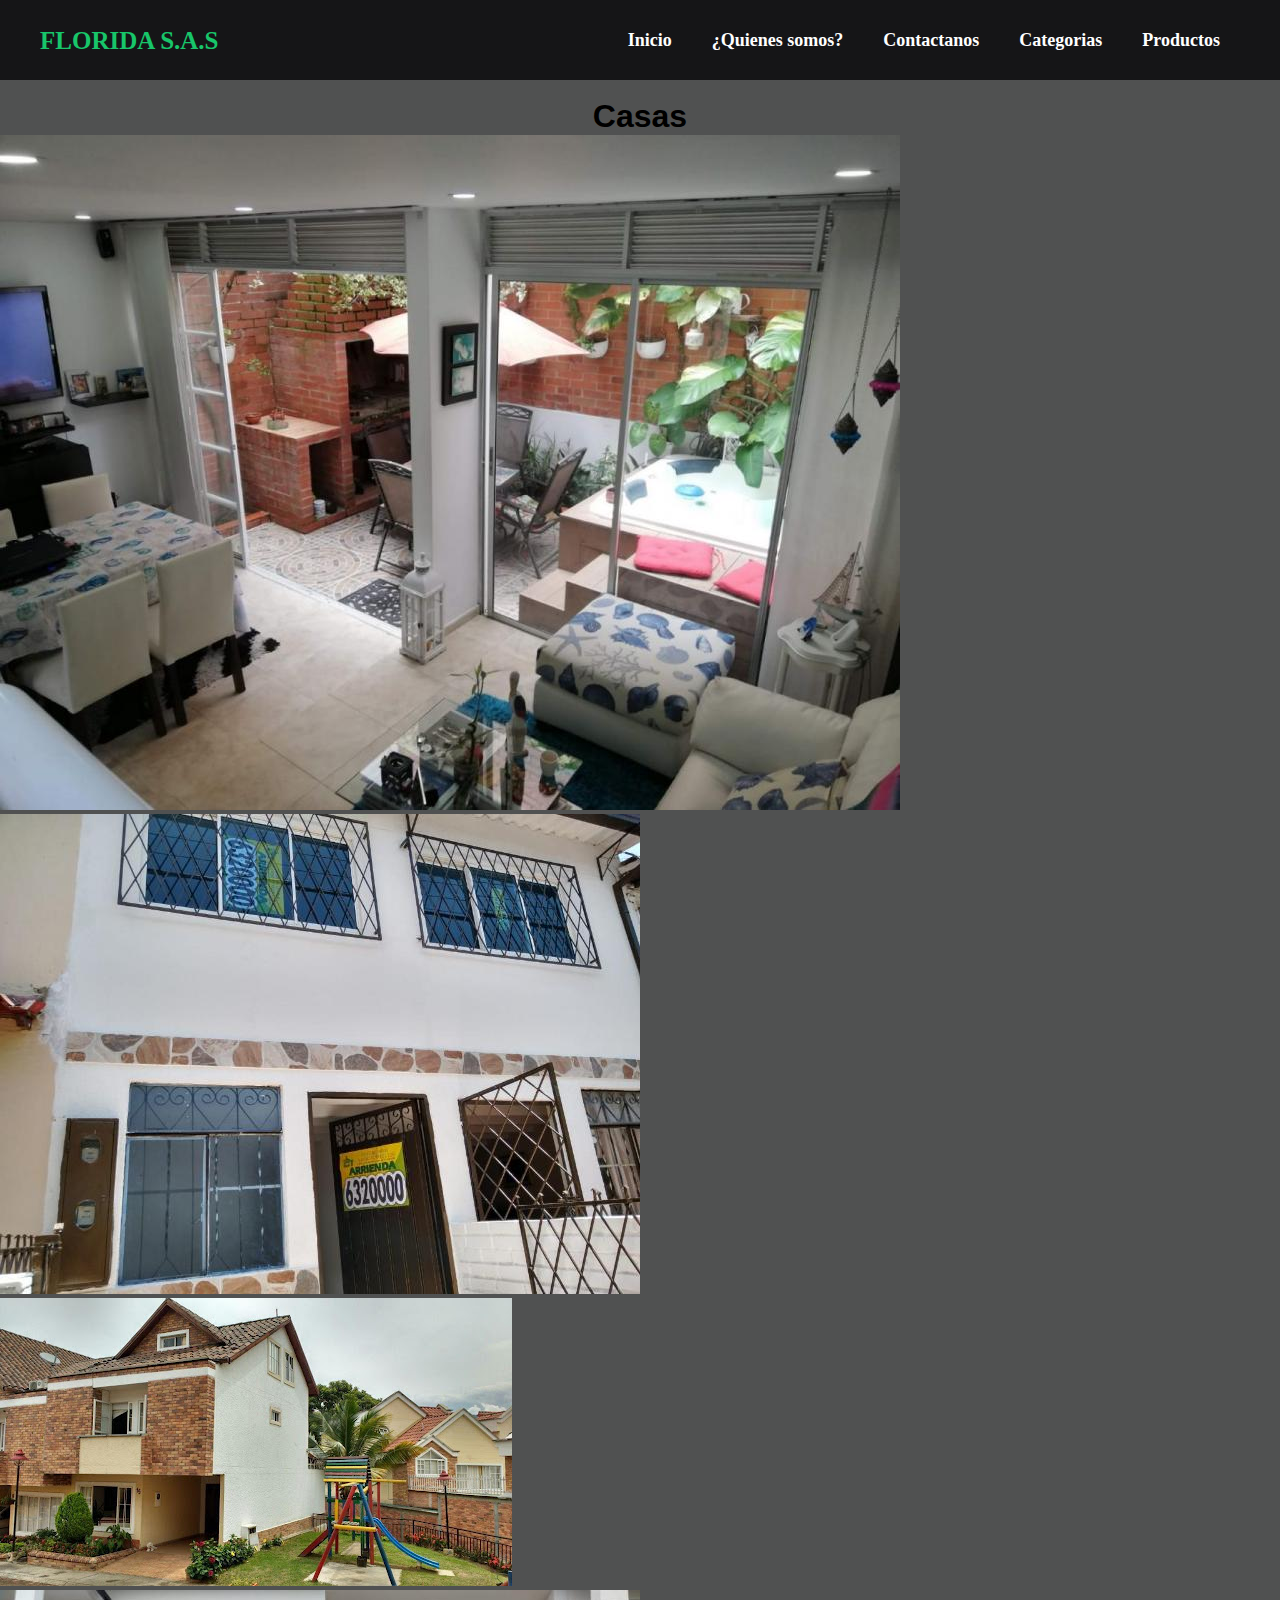
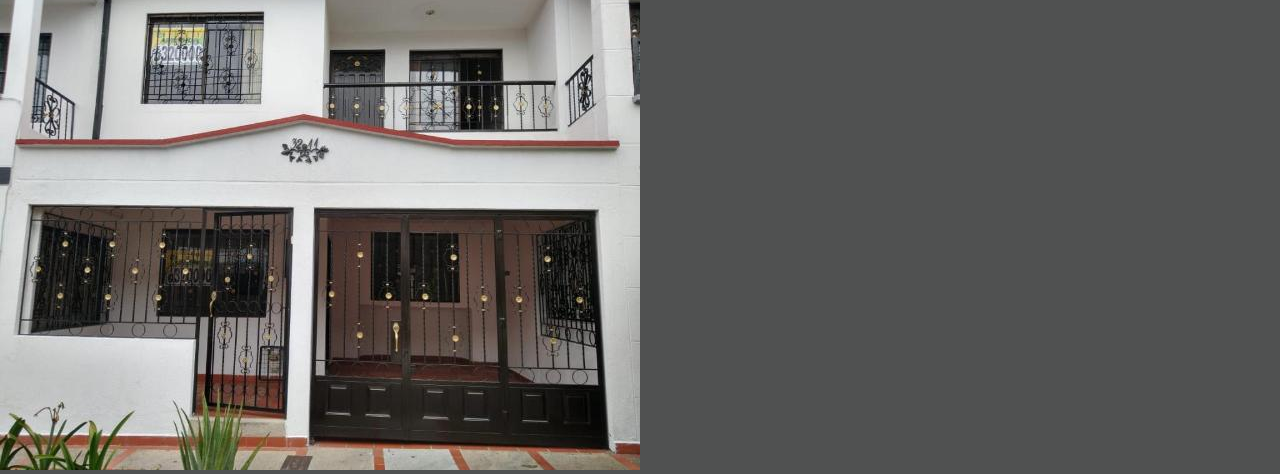
==== index.html @ cb5d171b "feat: :tada: Inicio de proyecto Arriendos" ====
<!DOCTYPE html>
<html lang="en">
<head>
    <meta charset="UTF-8">
    <meta name="viewport" content="width=device-width, initial-scale=1.0">
    <link rel="shortcut icon" href="images/logo.jpg" type="image/x-icon">
    <link rel="stylesheet" href="css/style.css">
    <title>Arriendos Floridablanca</title>
</head>
<body>
    <header>
        <div class="content">
            <div class="menu container">
                <a href="#" class="logo">Florida S.A.S</a>
                <input type="checkbox" id="menu" />
                <label for="menu">
                    <img src="images/rayas.png" class="menu-icono">
                </label>
                <nav class="navbar">
                    <ul>
                        <li><a href="#">Inicio</a></li>
                        <li><a href="#">¿Quienes somos?</a></li>
                        <li><a href="#">Contactanos</a></li>
                        <li><a href="#">Categorias</a></li>
                        <li><a href="#">Productos</a></li>
                    </ul>
                </nav>
            </div>
        </div>
    </header>
    <br>
    <main>
        <div class="titulo">
            <h1>Casas</h1>
        </div>
        <div class="containerImg">
            <img src="images/img1.jpg">
            <img src="images/img2.jpg">
            <img src="images/img3.jpg">
            <img src="images/img4.jpg">
        </div>
    </main>
</body>
</html>
---- css/style.css ----
body{
    background-color: rgba(50, 51, 51, 0.856);
}
.titulo{
    font-family: 'Franklin Gothic Medium', 'Arial Narrow', Arial, sans-serif;
}
*{
    margin: 0;
    padding: 0;
    box-sizing: border-box;
    text-decoration: none;
    list-style: none;
}
.container{
    max-width: 1200px;
    margin: 0 auto;
}
.content{
    background-color: #151517;
    min-height: 80px;
}
.menu{
    position: absolute;
    top: 10px;
    left: 0;
    right: 0;
    display: flex;
    align-items: center;
    justify-content: space-between;
}
.logo{
    font-size: 25px;
    color: #18C66A;
    text-transform: uppercase;
    font-weight: bold;
}
.menu .navbar ul li{
    position: relative;
    float: left;
}
.menu .navbar ul li a{
    font-size: 18px;
    padding: 20px;
    color: white;
    display: block;
    font-weight: bold;
}
.menu .navbar ul li a:hover{
    color: #18C66A;
}
#menu{
    display: none;
}
.menu-icono{
    width: 25px;
}
.menu label{
    cursor: pointer;
    display: none;
}

@media(max-width:991px){
    .content{
        min-height: 70px;
    }
    .menu{
        top: 0;
        padding: 20px;
    }
    .menu label{
        display: initial;
    }
    .menu .navbar{
        position: absolute;
        top: 100%;
        left: 0;
        right: 0;
        background-color: #151517;
        display: none;
    }
    .menu .navbar ul li{
        width: 100%;
    }
    #menu:checked ~ .navbar{
        display: initial;
    }
}
.titulo{
    text-align: center;
}
.containerImg{
    width: 150px;
    height: 150px;
}
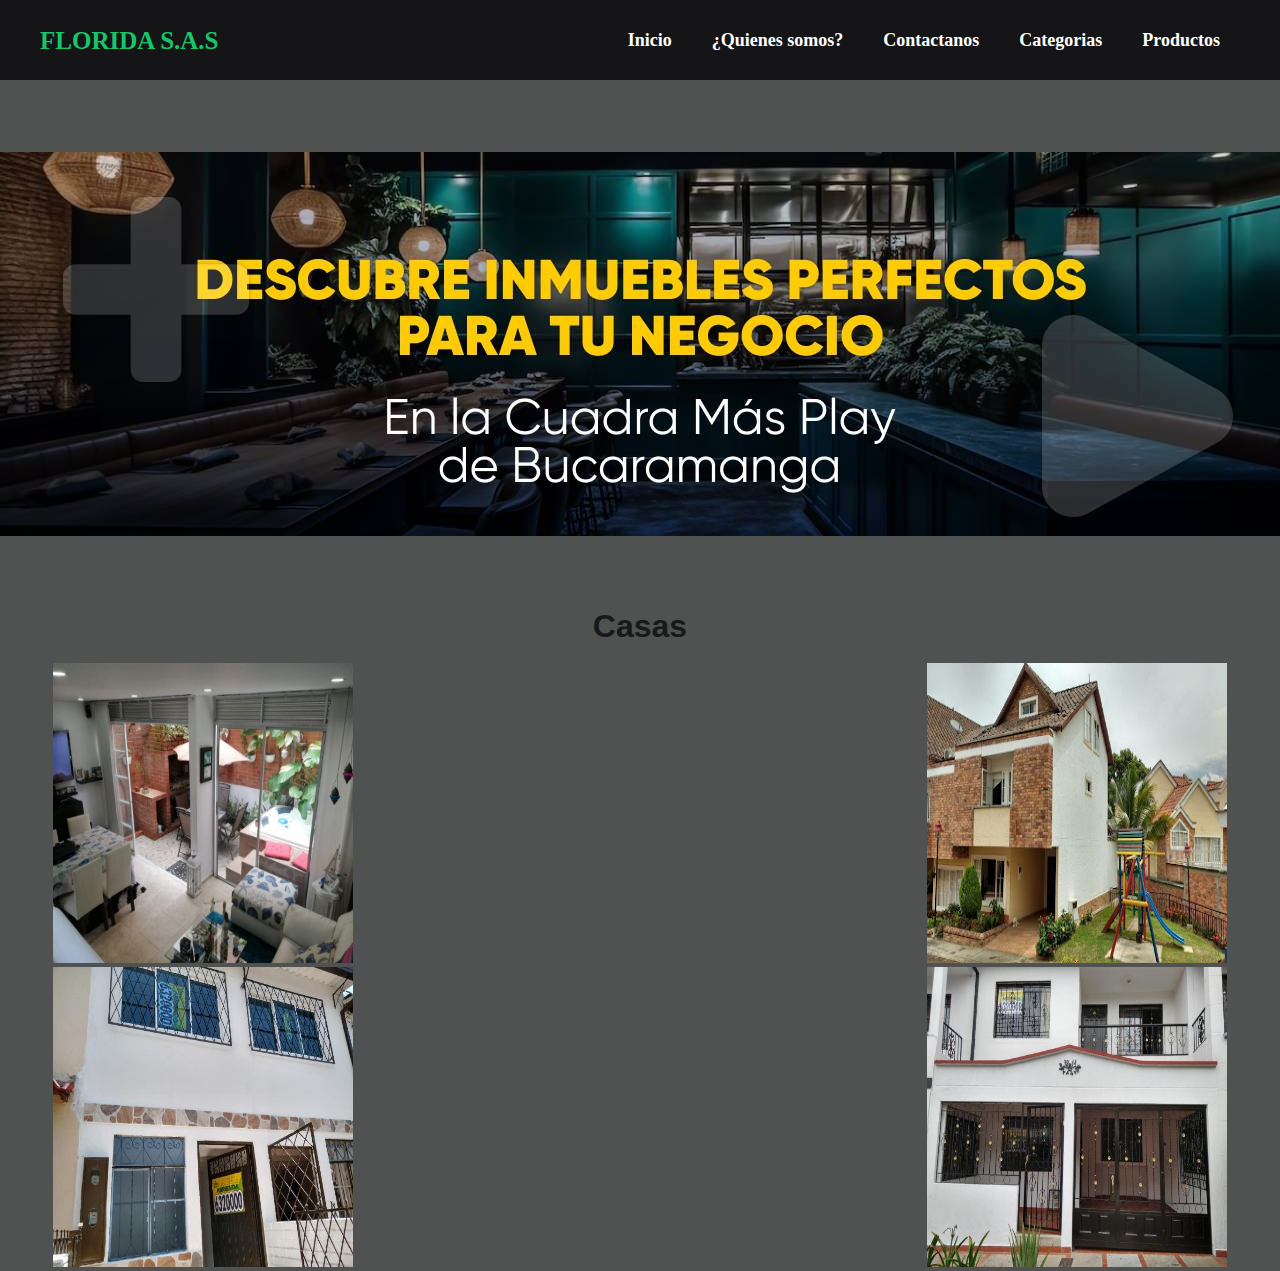
==== commit 49f28b07: "Continuacion Proyecto Personal" ====
--- a/index.html
+++ b/index.html
@@ -20,7 +20,7 @@
                     <ul>
                         <li><a href="#">Inicio</a></li>
                         <li><a href="#">¿Quienes somos?</a></li>
-                        <li><a href="#">Contactanos</a></li>
+                        <li><a href="https://api.whatsapp.com/send?phone=573175666532" target="_blank">Contactanos</a></li>
                         <li><a href="#">Categorias</a></li>
                         <li><a href="#">Productos</a></li>
                     </ul>
@@ -28,16 +28,26 @@
             </div>
         </div>
     </header>
-    <br>
+    <br><br><br><br>
     <main>
+        <div class="banner">
+            <img src="images/banner.jpg">
+        </div>
+        <br><br><br><br>
         <div class="titulo">
             <h1>Casas</h1>
         </div>
+        <br>
         <div class="containerImg">
-            <img src="images/img1.jpg">
-            <img src="images/img2.jpg">
-            <img src="images/img3.jpg">
-            <img src="images/img4.jpg">
+            <div class="organizacion1">
+                <img src="images/img1.jpg" class="img1">
+                <img src="images/img2.jpg" class="img2">
+            </div>
+            <br>
+            <div class="organizacion2">
+                <img src="images/img3.jpg" class="img3">
+                <img src="images/img4.jpg" class="img4">
+            </div>
         </div>
     </main>
 </body>
--- a/css/style.css
+++ b/css/style.css
@@ -2,7 +2,9 @@
     background-color: rgba(50, 51, 51, 0.856);
 }
 .titulo{
+    text-align: center;
     font-family: 'Franklin Gothic Medium', 'Arial Narrow', Arial, sans-serif;
+    color: #181a19;
 }
 *{
     margin: 0;
@@ -84,11 +86,52 @@
     #menu:checked ~ .navbar{
         display: initial;
     }
+}/* Estilos base para las imágenes */
+.img1,
+.img2,
+.img3,
+.img4 {
+    width: 300px;
+    height: 300px;
 }
-.titulo{
+
+/* Estilos para el contenedor de imágenes */
+.containerImg {
     text-align: center;
+    margin: auto;
+    display: grid;
+    grid-template-columns: 1fr 1fr 1fr;
+    gap: 30px;
 }
-.containerImg{
-    width: 150px;
-    height: 150px;
-}+
+/* Estilos para las imágenes al hacer hover */
+.img1:hover,
+.img2:hover,
+.img3:hover,
+.img4:hover {
+    transform: scale(1.05);
+}
+
+/* Media queries para hacerlo responsivo */
+@media screen and (max-width: 768px) {
+    .containerImg {
+        grid-template-columns: 1fr 1fr; /* Cambiamos a dos columnas en pantallas medianas */
+    }
+}
+
+@media screen and (max-width: 480px) {
+    .containerImg {
+        grid-template-columns: 1fr; /* Cambiamos a una sola columna en pantallas pequeñas */
+    }
+}
+.banner {
+    display: grid;
+    place-items: center;
+    max-width: 100%;
+    overflow: hidden;
+}
+
+.banner img {
+    width: 100%; /* Hace que la imagen ocupe todo el ancho disponible */
+    height: auto; /* Permite que la altura se ajuste automáticamente para mantener la proporción */
+}
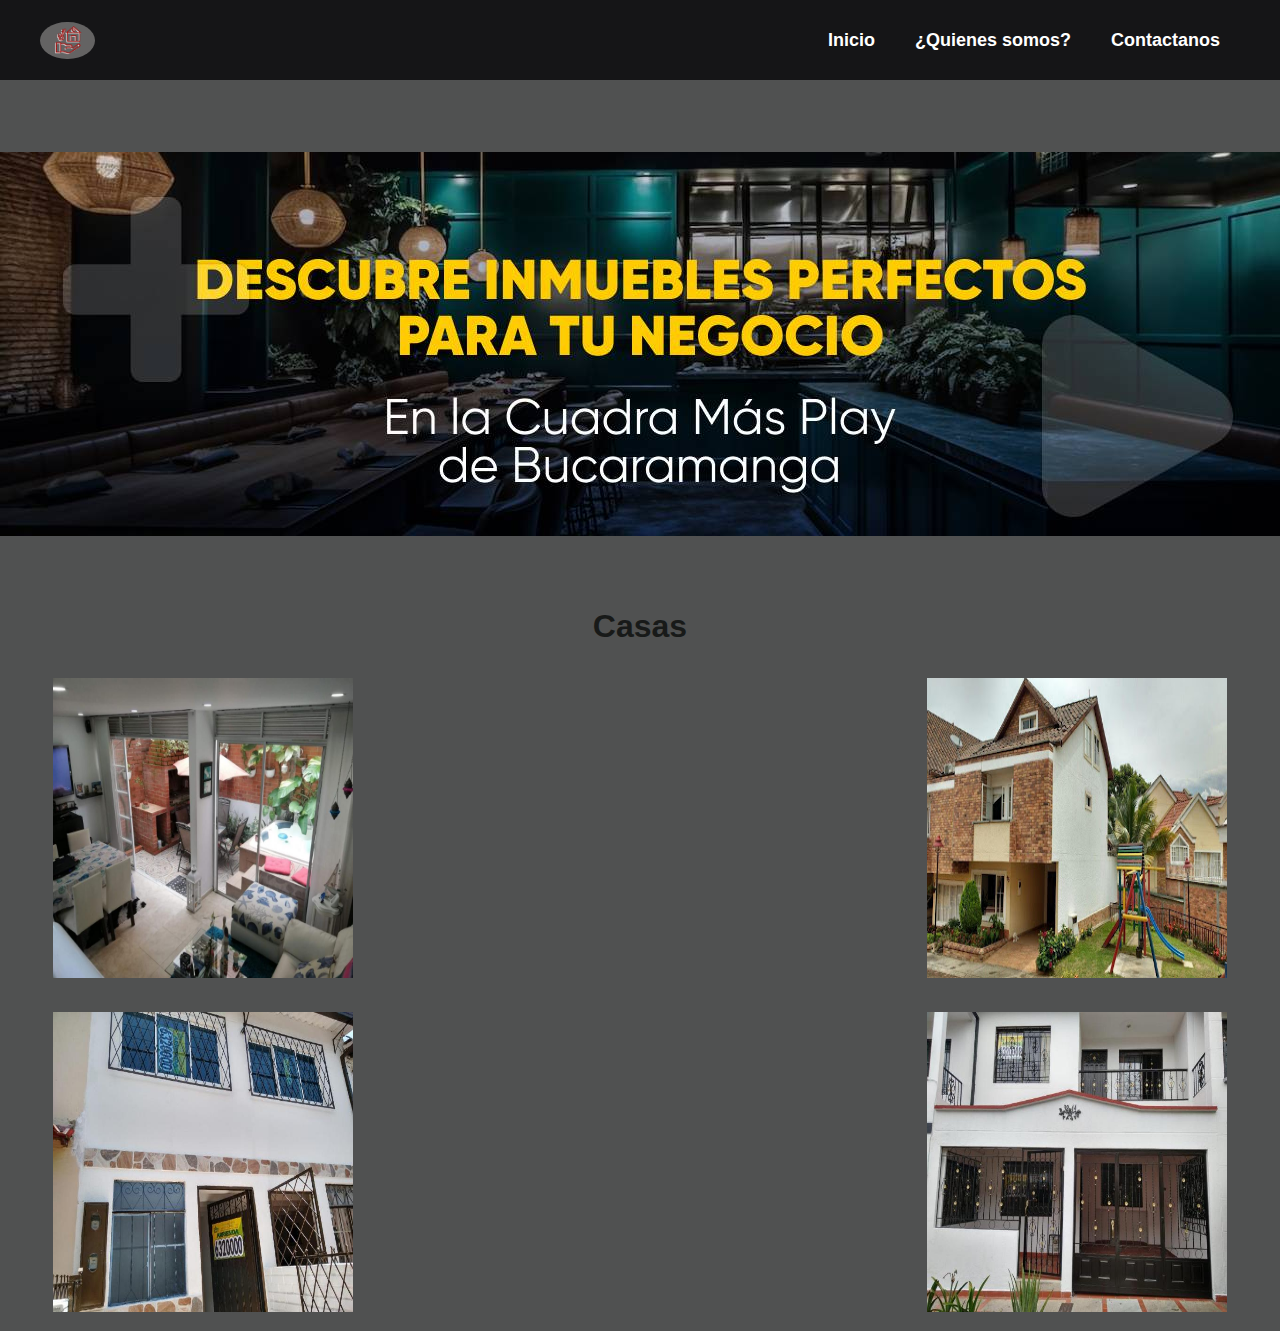
==== commit 18d83e04: "Add files via upload" ====
--- a/index.html
+++ b/index.html
@@ -11,7 +11,7 @@
     <header>
         <div class="content">
             <div class="menu container">
-                <a href="#" class="logo">Florida S.A.S</a>
+                <img src="images/logo.jpg" class="logoHouse">
                 <input type="checkbox" id="menu" />
                 <label for="menu">
                     <img src="images/rayas.png" class="menu-icono">
@@ -19,10 +19,8 @@
                 <nav class="navbar">
                     <ul>
                         <li><a href="#">Inicio</a></li>
-                        <li><a href="#">¿Quienes somos?</a></li>
+                        <li><a href="presentacion.html">¿Quienes somos?</a></li>
                         <li><a href="https://api.whatsapp.com/send?phone=573175666532" target="_blank">Contactanos</a></li>
-                        <li><a href="#">Categorias</a></li>
-                        <li><a href="#">Productos</a></li>
                     </ul>
                 </nav>
             </div>
--- a/css/style.css
+++ b/css/style.css
@@ -1,9 +1,9 @@
 body{
     background-color: rgba(50, 51, 51, 0.856);
+    font-family: 'Franklin Gothic Medium', 'Arial Narrow', Arial, sans-serif;
 }
 .titulo{
     text-align: center;
-    font-family: 'Franklin Gothic Medium', 'Arial Narrow', Arial, sans-serif;
     color: #181a19;
 }
 *{
@@ -32,7 +32,7 @@
 }
 .logo{
     font-size: 25px;
-    color: #18C66A;
+    color: #efb810 ;
     text-transform: uppercase;
     font-weight: bold;
 }
@@ -48,7 +48,7 @@
     font-weight: bold;
 }
 .menu .navbar ul li a:hover{
-    color: #18C66A;
+    color: #efb810 ;
 }
 #menu{
     display: none;
@@ -93,16 +93,20 @@
 .img4 {
     width: 300px;
     height: 300px;
+    margin: 15px;
 }
 
-/* Estilos para el contenedor de imágenes */
 .containerImg {
     text-align: center;
     margin: auto;
     display: grid;
     grid-template-columns: 1fr 1fr 1fr;
     gap: 30px;
+    justify-content: center; /* Centrar horizontalmente */
+    align-items: center; /* Centrar verticalmente */
 }
+
+
 
 /* Estilos para las imágenes al hacer hover */
 .img1:hover,
@@ -112,18 +116,20 @@
     transform: scale(1.05);
 }
 
-/* Media queries para hacerlo responsivo */
 @media screen and (max-width: 768px) {
     .containerImg {
-        grid-template-columns: 1fr 1fr; /* Cambiamos a dos columnas en pantallas medianas */
+        grid-template-columns: 1fr 1fr;
+        gap: 20px; /* Cambia el espacio entre imágenes en pantallas medianas */
     }
 }
 
 @media screen and (max-width: 480px) {
     .containerImg {
-        grid-template-columns: 1fr; /* Cambiamos a una sola columna en pantallas pequeñas */
+        grid-template-columns: 1fr;
+        gap: 10px; /* Cambia el espacio entre imágenes en pantallas pequeñas */
     }
 }
+
 .banner {
     display: grid;
     place-items: center;
@@ -135,3 +141,59 @@
     width: 100%; /* Hace que la imagen ocupe todo el ancho disponible */
     height: auto; /* Permite que la altura se ajuste automáticamente para mantener la proporción */
 }
+.logoHouse{
+	width: 55px;
+	height: auto;
+	background-color: rgba(187, 186, 183, 0.473);
+	border-radius: 80%;
+    transition: transform 0.5s ease; /* Agregamos una transición suave */
+}
+@keyframes voltear {
+    0% {
+        transform: rotateY(0deg);
+    }
+    100% {
+        transform: rotateY(180deg);
+    }
+}
+.logoHouse:hover {
+    animation: voltear 1s ease; /* La imagen girará cuando el mouse esté encima */
+}
+.subtitulo{
+    color: rgb(184, 167, 167);
+}
+.subtitulo1 {
+    color: rgb(184, 167, 167);
+}
+
+h3 {
+    color: black;
+    display: inline; /* Para que los elementos se muestren en línea y no en bloques separados */
+}
+.parrafo{
+    font-size: 20px;
+    color: #000000;
+}
+.texto {
+    margin: 5px;
+}
+@keyframes slideIn {
+    0% {
+        opacity: 0;
+        transform: translateY(50px);
+    }
+    100% {
+        opacity: 1;
+        transform: translateY(0);
+    }
+}
+
+.casa {
+    width: 300px;
+    height: 300px;
+    position: absolute;
+    left: 50%;
+    transform: translateX(-50%);
+    bottom: 20px;
+    animation: slideIn 1s ease forwards; /* Aplica la animación slideIn durante 1 segundo con un efecto ease y retención del estado final */
+}
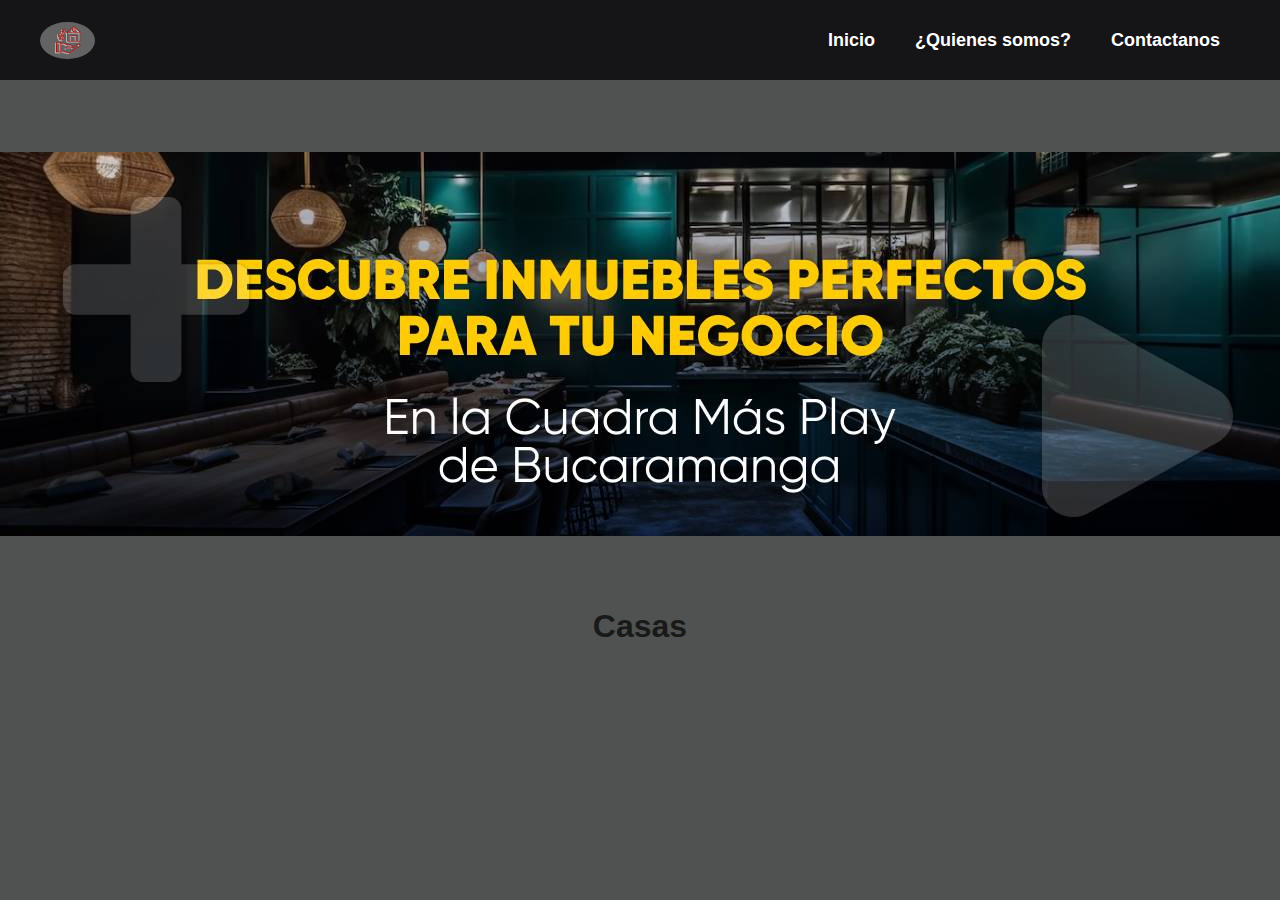
==== commit 85d29ff0: "feat: :lipstick: Haciendo las img dinamicas" ====
--- a/index.html
+++ b/index.html
@@ -5,6 +5,7 @@
     <meta name="viewport" content="width=device-width, initial-scale=1.0">
     <link rel="shortcut icon" href="images/logo.jpg" type="image/x-icon">
     <link rel="stylesheet" href="css/style.css">
+    <script src="js/app.js" defer></script>
     <title>Arriendos Floridablanca</title>
 </head>
 <body>
@@ -36,17 +37,6 @@
             <h1>Casas</h1>
         </div>
         <br>
-        <div class="containerImg">
-            <div class="organizacion1">
-                <img src="images/img1.jpg" class="img1">
-                <img src="images/img2.jpg" class="img2">
-            </div>
-            <br>
-            <div class="organizacion2">
-                <img src="images/img3.jpg" class="img3">
-                <img src="images/img4.jpg" class="img4">
-            </div>
-        </div>
     </main>
 </body>
 </html>--- a/css/style.css
+++ b/css/style.css
@@ -5,6 +5,11 @@
 .titulo{
     text-align: center;
     color: #181a19;
+}
+.titulo1{
+    text-align: center;
+    color: #181a19;
+    font-size: 30px;
 }
 *{
     margin: 0;
@@ -159,41 +164,44 @@
 .logoHouse:hover {
     animation: voltear 1s ease; /* La imagen girará cuando el mouse esté encima */
 }
-.subtitulo{
+.subtitulo {
     color: rgb(184, 167, 167);
 }
+
 .subtitulo1 {
     color: rgb(184, 167, 167);
 }
 
 h3 {
     color: black;
-    display: inline; /* Para que los elementos se muestren en línea y no en bloques separados */
-}
-.parrafo{
-    font-size: 20px;
+    display: inline; 
+}
+
+.parrafo {
+    font-size: 16px; /* Tamaño de fuente reducido para dispositivos móviles */
     color: #000000;
 }
+
 .texto {
-    margin: 5px;
-}
-@keyframes slideIn {
-    0% {
-        opacity: 0;
-        transform: translateY(50px);
-    }
-    100% {
-        opacity: 1;
-        transform: translateY(0);
-    }
-}
-
+    margin: 15px;
+}
 .casa {
-    width: 300px;
-    height: 300px;
-    position: absolute;
-    left: 50%;
-    transform: translateX(-50%);
-    bottom: 20px;
-    animation: slideIn 1s ease forwards; /* Aplica la animación slideIn durante 1 segundo con un efecto ease y retención del estado final */
-}
+    max-width: 100%; /* Asegura que la imagen no se desborde del contenedor */
+    height: auto; /* Permite que la altura se ajuste automáticamente para mantener la proporción de la imagen */
+    display: block; /* Elimina el espacio adicional debajo de la imagen */
+    margin: 0 auto; /* Centra la imagen horizontalmente */
+}
+.informacion{
+    font-size: 25px;
+}
+/* Media query para dispositivos móviles */
+@media (max-width: 768px) {
+    .parrafo {
+        font-size: 14px; /* Reducción adicional del tamaño de fuente para dispositivos más pequeños */
+    }
+
+    .casa {
+        width: 100%; /* Ajusta el ancho de la imagen al ancho del dispositivo */
+        max-width: none; /* Anula la restricción de ancho máximo */
+    }
+}
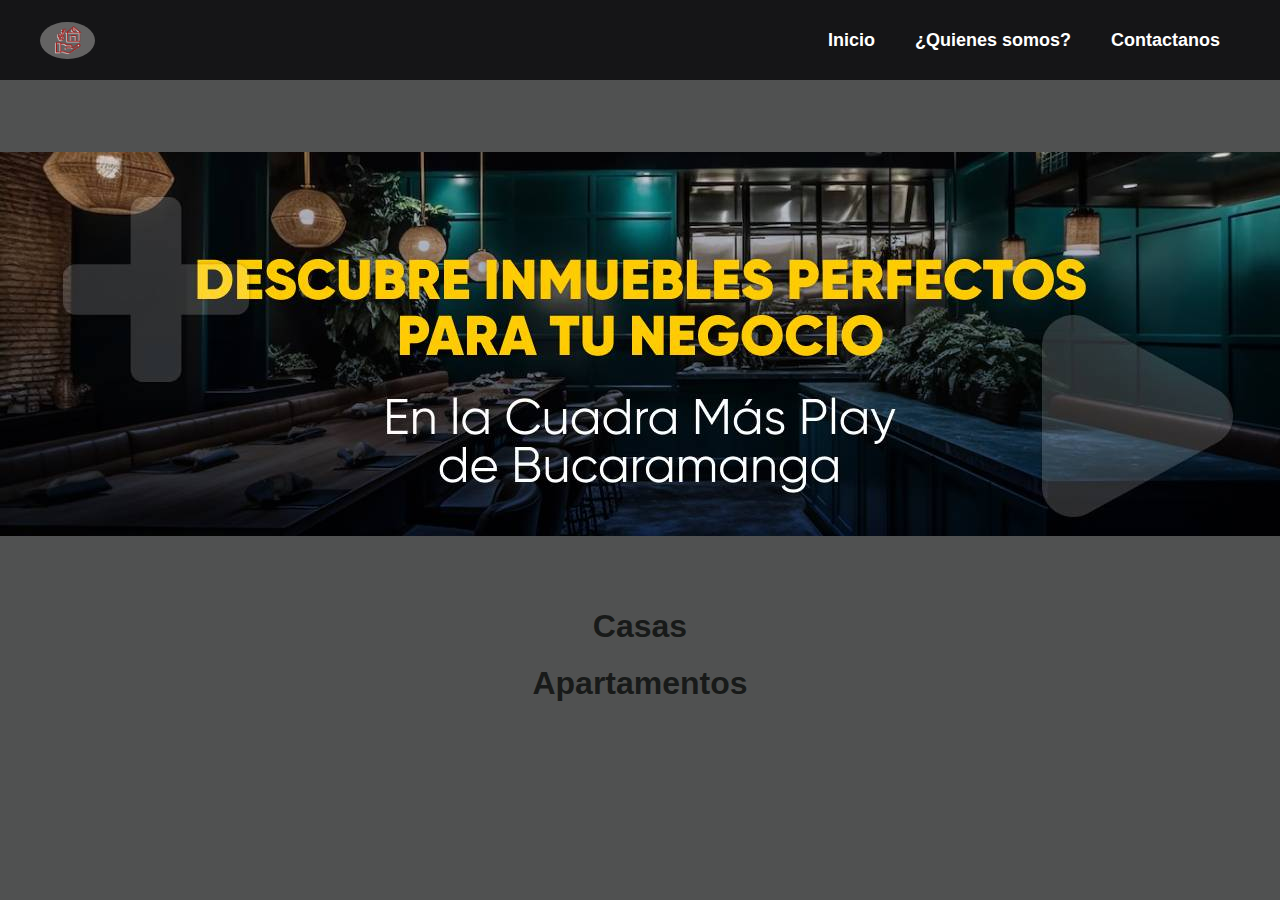
==== commit b2c76831: "feat: :rocket: Finalizacion de la pagina Web" ====
--- a/index.html
+++ b/index.html
@@ -36,6 +36,12 @@
         <div class="titulo">
             <h1>Casas</h1>
         </div>
+        <div id="casas" class="contenedor-propiedades"></div>
+    
+        <div class="titulo">
+            <h1>Apartamentos</h1>
+        </div>
+        <div id="apartamentos" class="contenedor-propiedades"></div>
         <br>
     </main>
 </body>
--- a/css/style.css
+++ b/css/style.css
@@ -91,48 +91,6 @@
     #menu:checked ~ .navbar{
         display: initial;
     }
-}/* Estilos base para las imágenes */
-.img1,
-.img2,
-.img3,
-.img4 {
-    width: 300px;
-    height: 300px;
-    margin: 15px;
-}
-
-.containerImg {
-    text-align: center;
-    margin: auto;
-    display: grid;
-    grid-template-columns: 1fr 1fr 1fr;
-    gap: 30px;
-    justify-content: center; /* Centrar horizontalmente */
-    align-items: center; /* Centrar verticalmente */
-}
-
-
-
-/* Estilos para las imágenes al hacer hover */
-.img1:hover,
-.img2:hover,
-.img3:hover,
-.img4:hover {
-    transform: scale(1.05);
-}
-
-@media screen and (max-width: 768px) {
-    .containerImg {
-        grid-template-columns: 1fr 1fr;
-        gap: 20px; /* Cambia el espacio entre imágenes en pantallas medianas */
-    }
-}
-
-@media screen and (max-width: 480px) {
-    .containerImg {
-        grid-template-columns: 1fr;
-        gap: 10px; /* Cambia el espacio entre imágenes en pantallas pequeñas */
-    }
 }
 
 .banner {
@@ -205,3 +163,108 @@
         max-width: none; /* Anula la restricción de ancho máximo */
     }
 }
+
+/* Estilos para el encabezado */
+.emcabezado {
+    display: flex;
+    align-items: center;
+    justify-content: center;
+    padding: 10px;
+  }
+  
+  .emcabezado img.logo {
+    width: 60px;
+    height: 60px;
+    margin-right: 10px;
+  }
+  
+  /* Estilos para el contenedor */
+  #casas,
+  #apartamentos {
+    display: flex;
+    flex-wrap: wrap;
+    justify-content: space-around;
+    margin-top: 20px;
+  }
+  
+  /* Estilos para cada propiedad (casa o apartamento) */
+  .propiedad {
+    width: 300px;
+    background-color: #dac9c9;
+    border-radius: 10px;
+    box-shadow: 0 0 5px rgba(0, 0, 0, 0.1);
+    margin-bottom: 20px;
+  }
+  
+  .div-titulo1 {
+    padding: 15px;
+  }
+  
+  .div-titulo1 img {
+    max-width: 100%;
+    border-radius: 5px;
+    margin-bottom: 10px;
+  }
+  
+  .div-titulo1 button.ver {
+    background-color: #2b67a7e1;
+    color: #fff;
+    display: block; 
+    margin: 0 auto; 
+    padding: 10px 20px;
+    border-radius: 5px;
+    cursor: pointer;
+    width: 30%;
+    height: auto;
+  }
+  
+  /* Estilos para el modal */
+  .modalContainer {
+    display: none;
+    position: fixed;
+    z-index: 1000;
+    left: 0;
+    top: 0;
+    width: 100%;
+    height: 100%;
+    background-color: rgba(0, 0, 0, 0.5);
+  }
+  
+  .modal-content {
+    background-color: rgba(196, 180, 180, 0.925);
+    border-radius: 10px;
+    box-shadow: 0 0 10px rgba(0, 0, 0, 0.3);
+    position: absolute;
+    top: 50%;
+    left: 50%;
+    transform: translate(-50%, -50%);
+    padding: 20px;
+  }
+  
+  .close {
+    position: absolute;
+    top: 10px;
+    right: 10px;
+    font-size: 24px;
+    color: #333;
+    cursor: pointer;
+  }
+  
+  /* Estilos para el formulario de búsqueda */
+  .investigacion {
+    display: flex;
+    justify-content: flex-end;
+  }
+  
+  .ir {
+    width: 30%;
+    height: auto;
+    color: white;
+    font-size: 20px;
+  }
+  
+  .observar {
+    width: 40%;
+    height: auto;
+  }
+  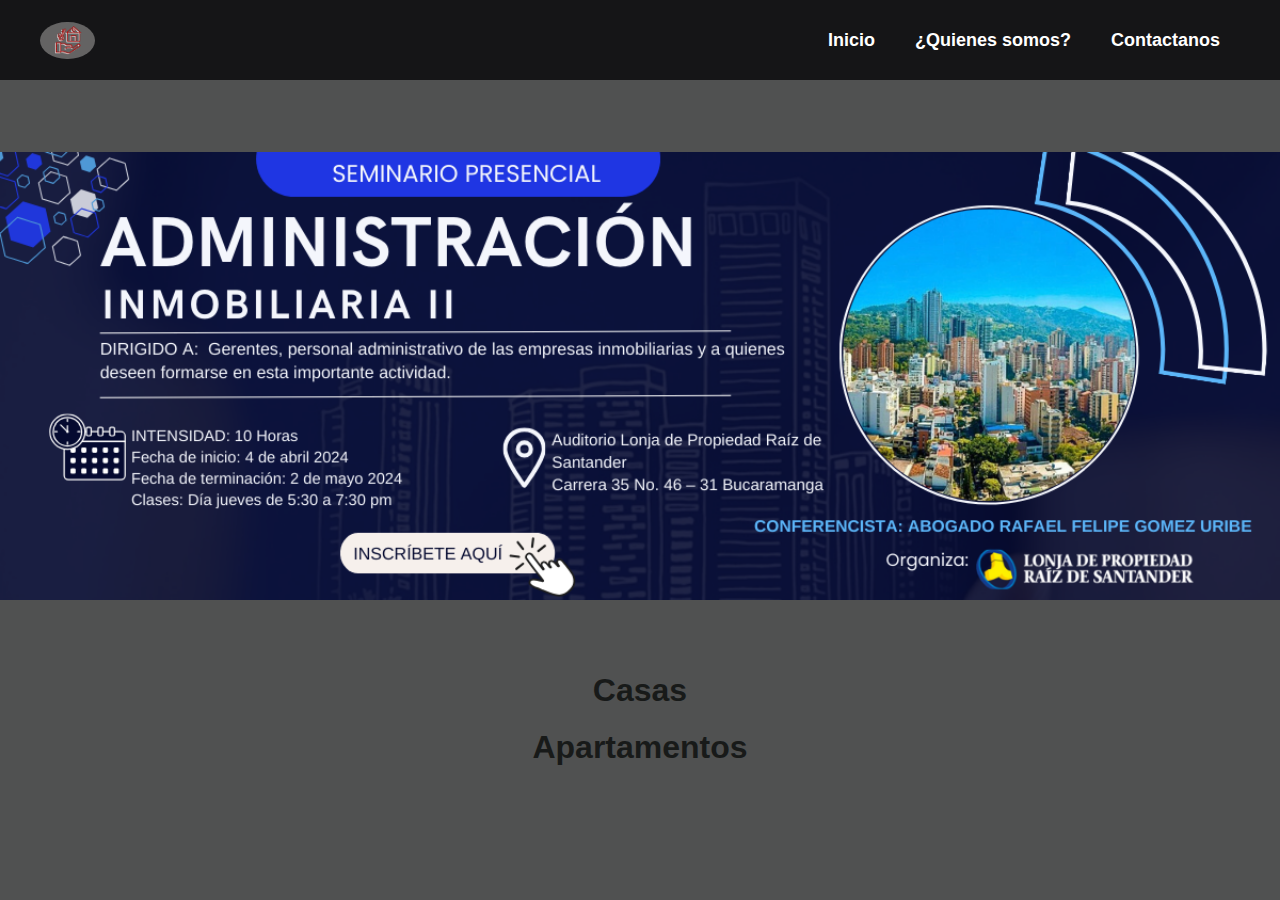
==== commit 657a7af7: "feat: :white_check_mark: Finalización Pagina Web" ====
--- a/index.html
+++ b/index.html
@@ -30,7 +30,7 @@
     <br><br><br><br>
     <main>
         <div class="banner">
-            <img src="images/banner.jpg">
+            <img src="images/banner.png">
         </div>
         <br><br><br><br>
         <div class="titulo">
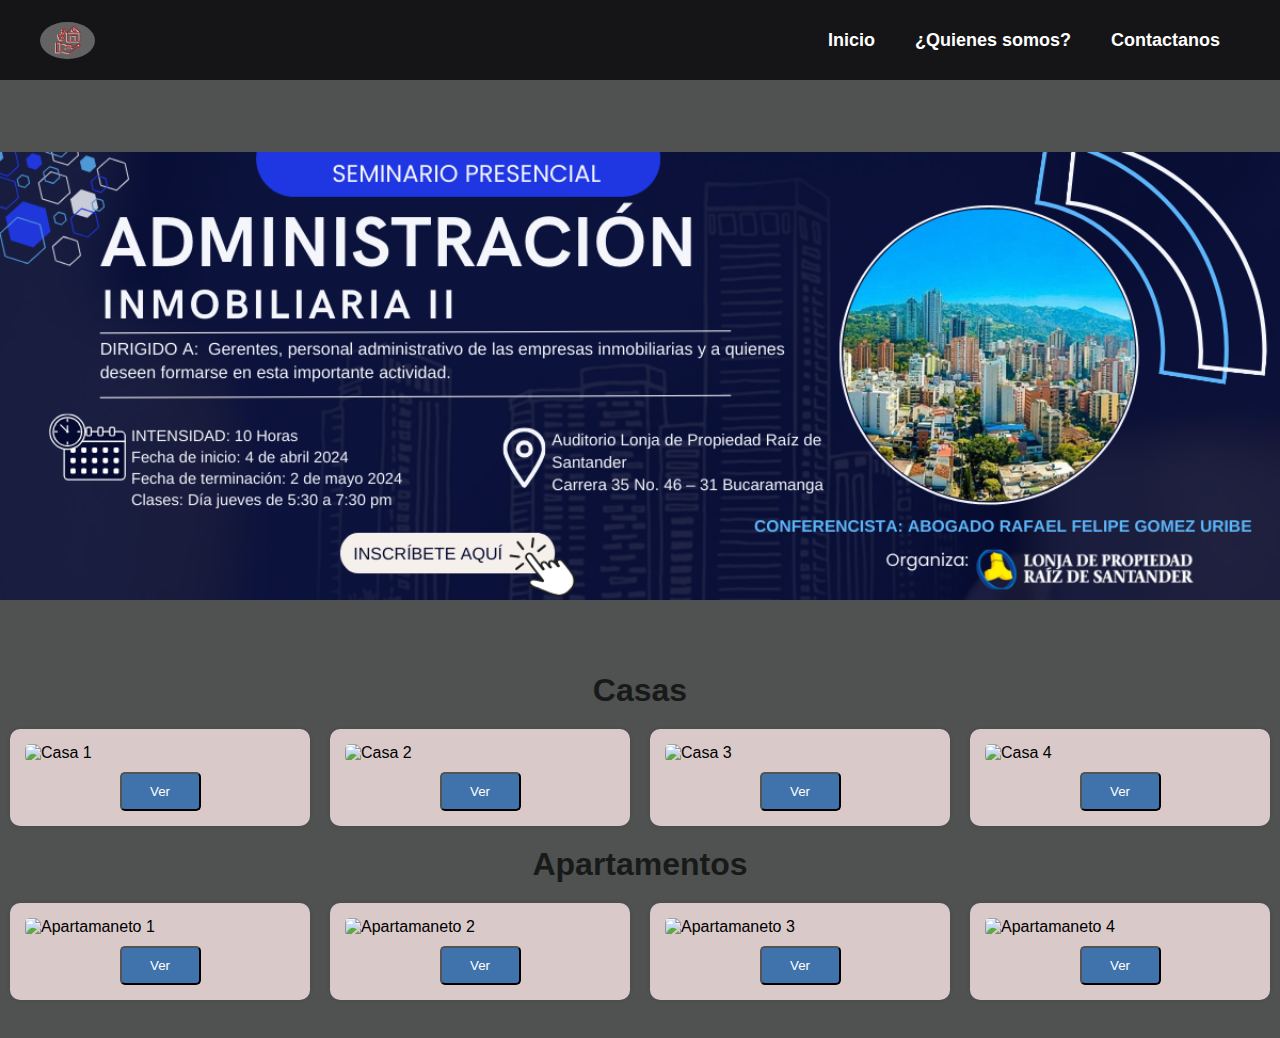
==== commit 59370dbe: "feat: :white_check_mark: Finalización Pagina Web" ====
--- a/index.html
+++ b/index.html
@@ -4,18 +4,18 @@
     <meta charset="UTF-8">
     <meta name="viewport" content="width=device-width, initial-scale=1.0">
     <link rel="shortcut icon" href="images/logo.jpg" type="image/x-icon">
-    <link rel="stylesheet" href="css/style.css">
-    <script src="js/app.js" defer></script>
+    <link rel="stylesheet" href="./css/style.css">
+    <script src="./Js/app.js" defer></script>
     <title>Arriendos Floridablanca</title>
 </head>
 <body>
     <header>
         <div class="content">
             <div class="menu container">
-                <img src="images/logo.jpg" class="logoHouse">
+                <img src="./images/logo.jpg" class="logoHouse">
                 <input type="checkbox" id="menu" />
                 <label for="menu">
-                    <img src="images/rayas.png" class="menu-icono">
+                    <img src="./images/rayas.png" class="menu-icono">
                 </label>
                 <nav class="navbar">
                     <ul>
@@ -30,7 +30,7 @@
     <br><br><br><br>
     <main>
         <div class="banner">
-            <img src="images/banner.png">
+            <img src="./images/banner.png">
         </div>
         <br><br><br><br>
         <div class="titulo">
